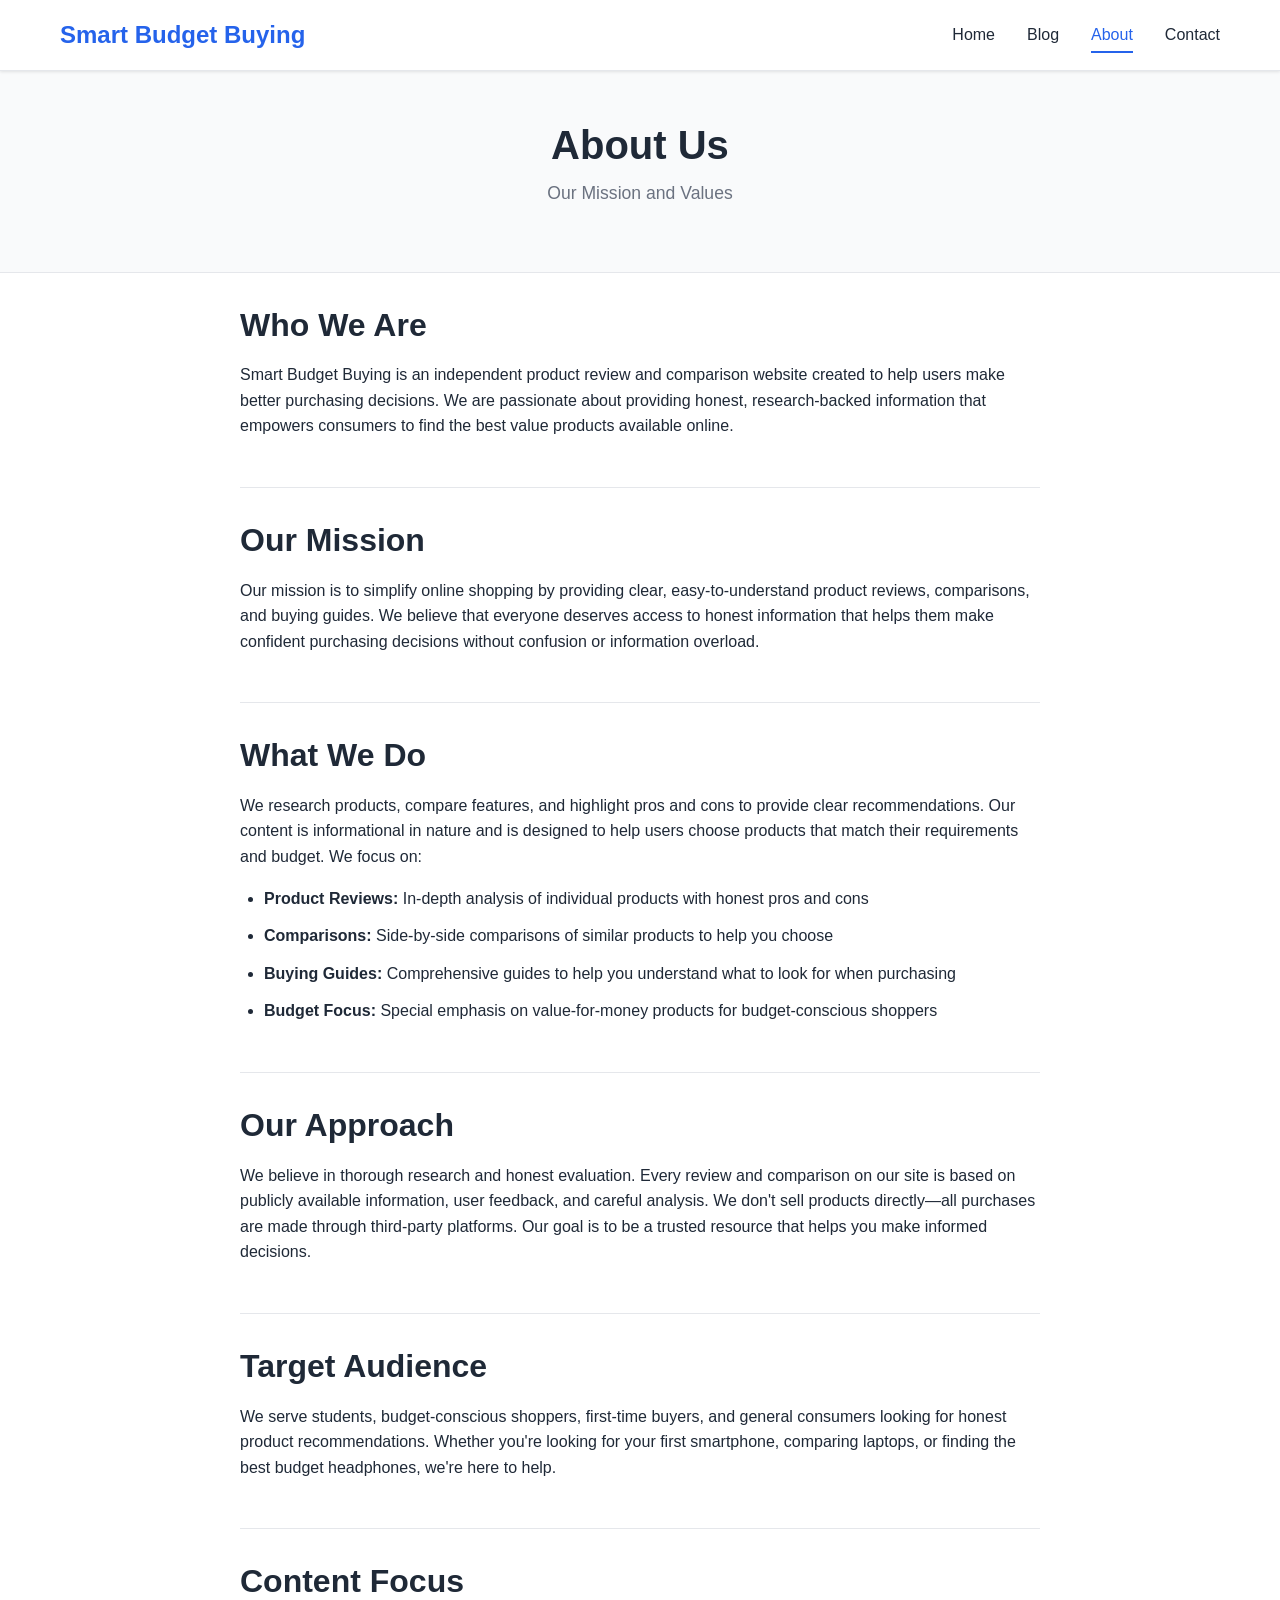
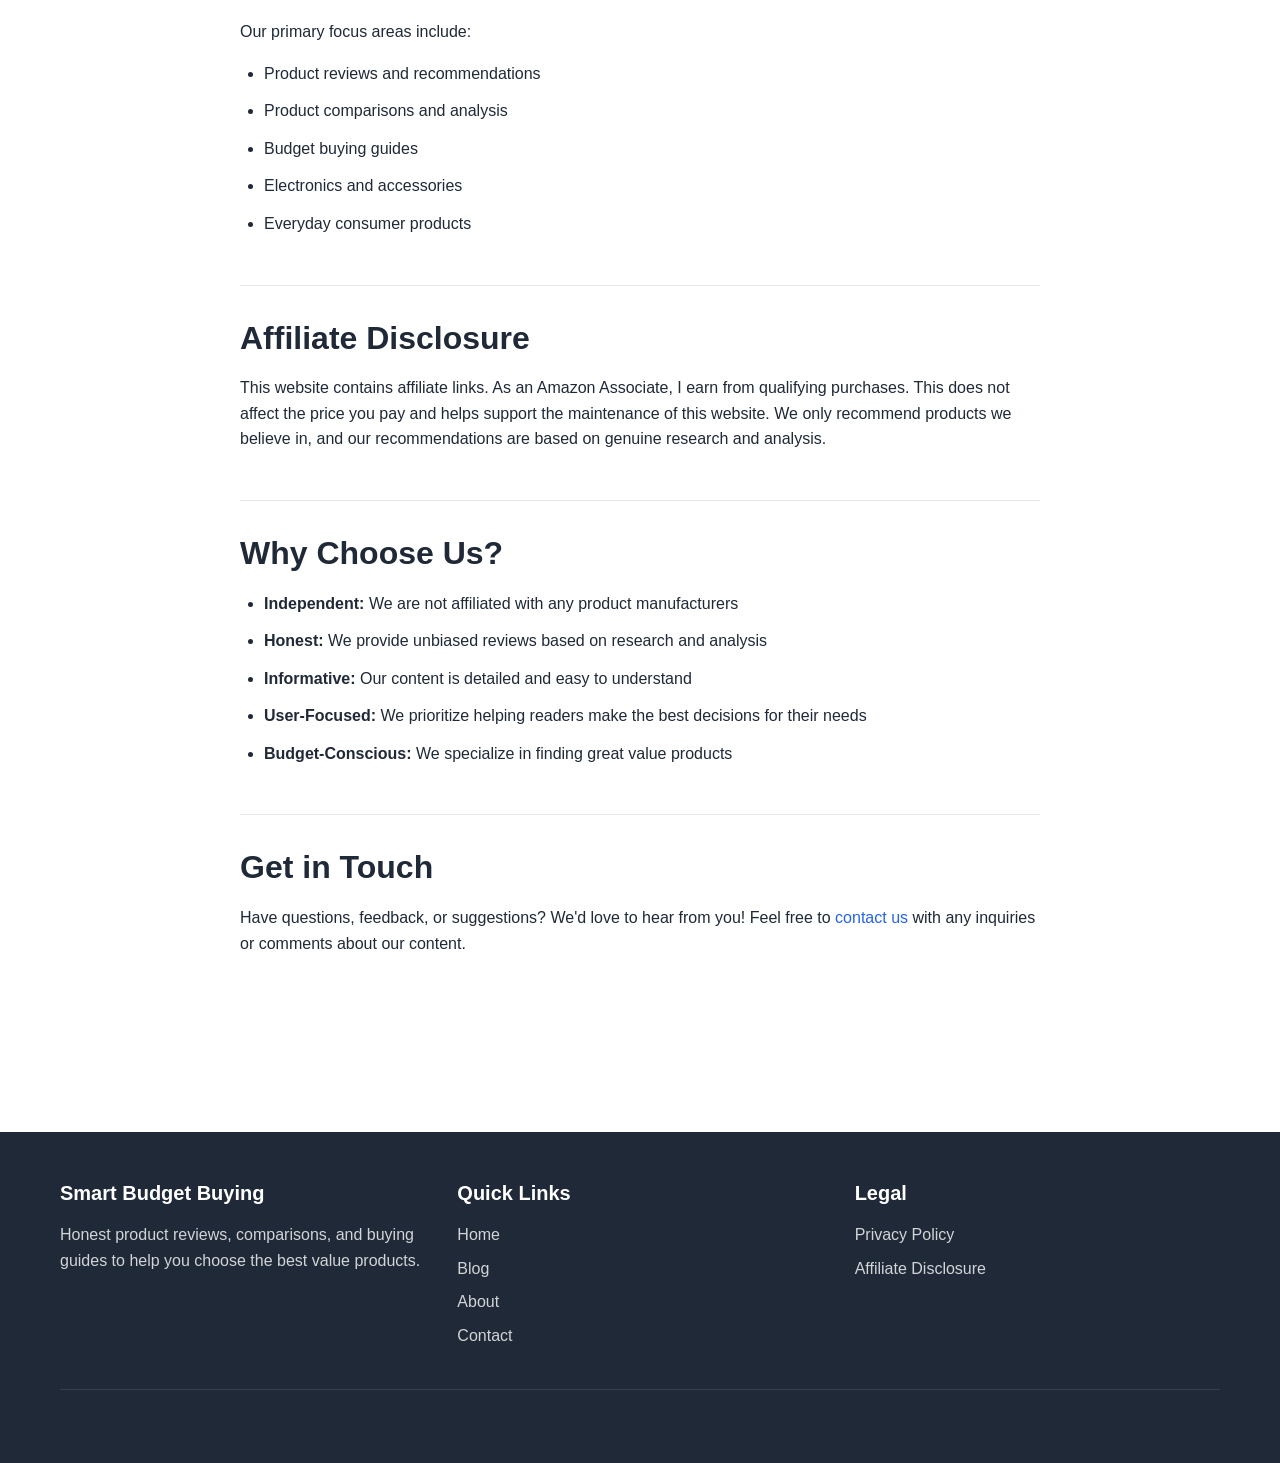
==== about.html @ f193b0b7 "Add files via upload" ====
<!DOCTYPE html>
<html lang="en">
<head>
    <meta charset="UTF-8">
    <meta name="viewport" content="width=device-width, initial-scale=1.0">
    <meta name="description" content="Learn about Smart Budget Buying and our mission to help you make informed purchasing decisions.">
    <title>About Us - Smart Budget Buying</title>
    <link rel="stylesheet" href="styles.css">
</head>
<body>
    <nav class="navbar">
        <div class="container">
            <div class="nav-brand">
                <a href="index.html" class="logo">Smart Budget Buying</a>
            </div>
            <ul class="nav-menu">
                <li><a href="index.html">Home</a></li>
                <li><a href="blog.html">Blog</a></li>
                <li><a href="about.html" class="active">About</a></li>
                <li><a href="contact.html">Contact</a></li>
            </ul>
        </div>
    </nav>

    <header class="page-header">
        <div class="container">
            <h1>About Us</h1>
            <p>Our Mission and Values</p>
        </div>
    </header>

    <main>
        <div class="container">
            <article class="page-content">
                <section class="about-section">
                    <h2>Who We Are</h2>
                    <p>Smart Budget Buying is an independent product review and comparison website created to help users make better purchasing decisions. We are passionate about providing honest, research-backed information that empowers consumers to find the best value products available online.</p>
                </section>

                <section class="about-section">
                    <h2>Our Mission</h2>
                    <p>Our mission is to simplify online shopping by providing clear, easy-to-understand product reviews, comparisons, and buying guides. We believe that everyone deserves access to honest information that helps them make confident purchasing decisions without confusion or information overload.</p>
                </section>

                <section class="about-section">
                    <h2>What We Do</h2>
                    <p>We research products, compare features, and highlight pros and cons to provide clear recommendations. Our content is informational in nature and is designed to help users choose products that match their requirements and budget. We focus on:</p>
                    <ul class="about-list">
                        <li><strong>Product Reviews:</strong> In-depth analysis of individual products with honest pros and cons</li>
                        <li><strong>Comparisons:</strong> Side-by-side comparisons of similar products to help you choose</li>
                        <li><strong>Buying Guides:</strong> Comprehensive guides to help you understand what to look for when purchasing</li>
                        <li><strong>Budget Focus:</strong> Special emphasis on value-for-money products for budget-conscious shoppers</li>
                    </ul>
                </section>

                <section class="about-section">
                    <h2>Our Approach</h2>
                    <p>We believe in thorough research and honest evaluation. Every review and comparison on our site is based on publicly available information, user feedback, and careful analysis. We don't sell products directly—all purchases are made through third-party platforms. Our goal is to be a trusted resource that helps you make informed decisions.</p>
                </section>

                <section class="about-section">
                    <h2>Target Audience</h2>
                    <p>We serve students, budget-conscious shoppers, first-time buyers, and general consumers looking for honest product recommendations. Whether you're looking for your first smartphone, comparing laptops, or finding the best budget headphones, we're here to help.</p>
                </section>

                <section class="about-section">
                    <h2>Content Focus</h2>
                    <p>Our primary focus areas include:</p>
                    <ul class="about-list">
                        <li>Product reviews and recommendations</li>
                        <li>Product comparisons and analysis</li>
                        <li>Budget buying guides</li>
                        <li>Electronics and accessories</li>
                        <li>Everyday consumer products</li>
                    </ul>
                </section>

                <section class="about-section">
                    <h2>Affiliate Disclosure</h2>
                    <p>This website contains affiliate links. As an Amazon Associate, I earn from qualifying purchases. This does not affect the price you pay and helps support the maintenance of this website. We only recommend products we believe in, and our recommendations are based on genuine research and analysis.</p>
                </section>

                <section class="about-section">
                    <h2>Why Choose Us?</h2>
                    <ul class="about-list">
                        <li><strong>Independent:</strong> We are not affiliated with any product manufacturers</li>
                        <li><strong>Honest:</strong> We provide unbiased reviews based on research and analysis</li>
                        <li><strong>Informative:</strong> Our content is detailed and easy to understand</li>
                        <li><strong>User-Focused:</strong> We prioritize helping readers make the best decisions for their needs</li>
                        <li><strong>Budget-Conscious:</strong> We specialize in finding great value products</li>
                    </ul>
                </section>

                <section class="about-section">
                    <h2>Get in Touch</h2>
                    <p>Have questions, feedback, or suggestions? We'd love to hear from you! Feel free to <a href="contact.html">contact us</a> with any inquiries or comments about our content.</p>
                </section>
            </article>
        </div>
    </main>

    <footer>
        <div class="container">
            <div class="footer-content">
                <div class="footer-section">
                    <h4>Smart Budget Buying</h4>
                    <p>Honest product reviews, comparisons, and buying guides to help you choose the best value products.</p>
                </div>
                <div class="footer-section">
                    <h4>Quick Links</h4>
                    <ul>
                        <li><a href="index.html">Home</a></li>
                        <li><a href="blog.html">Blog</a></li>
                        <li><a href="about.html">About</a></li>
                        <li><a href="contact.html">Contact</a></li>
                    </ul>
                </div>
                <div class="footer-section">
                    <h4>Legal</h4>
                    <ul>
                        <li><a href="privacy-policy.html">Privacy Policy</a></li>
                        <li><a href="affiliate-disclosure.html">Affiliate Disclosure</a></li>
                    </ul>
                </div>
            </div>
            <div class="footer-bottom">
                <p>&copy; 2024 Smart Budget Buying. All rights reserved.</p>
            </div>
        </div>
    </footer>

    <script src="script.js"></script>
</body>
</html>
---- styles.css ----
/* ============================================
   Smart Budget Buying - Main Stylesheet
   ============================================ */

/* Reset and Base Styles */
* {
    margin: 0;
    padding: 0;
    box-sizing: border-box;
}

:root {
    --primary-color: #2563eb;
    --primary-dark: #1e40af;
    --secondary-color: #10b981;
    --text-dark: #1f2937;
    --text-light: #6b7280;
    --border-color: #e5e7eb;
    --bg-light: #f9fafb;
    --bg-white: #ffffff;
    --shadow: 0 1px 3px rgba(0, 0, 0, 0.1);
    --shadow-lg: 0 10px 15px rgba(0, 0, 0, 0.1);
}

html {
    scroll-behavior: smooth;
}

body {
    font-family: -apple-system, BlinkMacSystemFont, 'Segoe UI', Roboto, 'Helvetica Neue', Arial, sans-serif;
    line-height: 1.6;
    color: var(--text-dark);
    background-color: var(--bg-white);
}

/* Typography */
h1, h2, h3, h4, h5, h6 {
    line-height: 1.3;
    margin-bottom: 1rem;
    color: var(--text-dark);
}

h1 {
    font-size: 2.5rem;
    font-weight: 700;
}

h2 {
    font-size: 2rem;
    font-weight: 700;
}

h3 {
    font-size: 1.5rem;
    font-weight: 600;
}

h4 {
    font-size: 1.25rem;
    font-weight: 600;
}

p {
    margin-bottom: 1rem;
    color: var(--text-dark);
}

a {
    color: var(--primary-color);
    text-decoration: none;
    transition: color 0.3s ease;
}

a:hover {
    color: var(--primary-dark);
    text-decoration: underline;
}

/* Container */
.container {
    max-width: 1200px;
    margin: 0 auto;
    padding: 0 20px;
}

/* Navigation */
.navbar {
    background-color: var(--bg-white);
    border-bottom: 1px solid var(--border-color);
    position: sticky;
    top: 0;
    z-index: 100;
    box-shadow: var(--shadow);
}

.navbar .container {
    display: flex;
    justify-content: space-between;
    align-items: center;
    padding: 1rem 20px;
}

.nav-brand {
    flex-shrink: 0;
}

.logo {
    font-size: 1.5rem;
    font-weight: 700;
    color: var(--primary-color);
    display: flex;
    align-items: center;
}

.nav-menu {
    display: flex;
    list-style: none;
    gap: 2rem;
}

.nav-menu a {
    color: var(--text-dark);
    font-weight: 500;
    transition: color 0.3s ease;
    padding: 0.5rem 0;
    border-bottom: 2px solid transparent;
}

.nav-menu a:hover,
.nav-menu a.active {
    color: var(--primary-color);
    border-bottom-color: var(--primary-color);
}

/* Hero Section */
.hero {
    background: linear-gradient(135deg, var(--primary-color) 0%, var(--primary-dark) 100%);
    color: white;
    padding: 4rem 0;
    text-align: center;
}

.hero h1 {
    color: white;
    margin-bottom: 0.5rem;
}

.hero p {
    color: rgba(255, 255, 255, 0.9);
    font-size: 1.25rem;
    margin-bottom: 0.5rem;
}

.hero .subtitle {
    font-size: 1rem;
    margin-bottom: 2rem;
}

/* Page Header */
.page-header {
    background-color: var(--bg-light);
    padding: 3rem 0;
    text-align: center;
    border-bottom: 1px solid var(--border-color);
}

.page-header h1 {
    margin-bottom: 0.5rem;
}

.page-header p {
    color: var(--text-light);
    font-size: 1.1rem;
}

/* Buttons */
.btn {
    display: inline-block;
    padding: 0.75rem 1.5rem;
    border-radius: 0.375rem;
    font-weight: 600;
    text-align: center;
    cursor: pointer;
    border: none;
    transition: all 0.3s ease;
    text-decoration: none;
}

.btn-primary {
    background-color: var(--primary-color);
    color: white;
}

.btn-primary:hover {
    background-color: var(--primary-dark);
    text-decoration: none;
}

.btn-secondary {
    background-color: var(--secondary-color);
    color: white;
}

.btn-secondary:hover {
    background-color: #059669;
    text-decoration: none;
}

/* Main Content */
main {
    min-height: calc(100vh - 200px);
    padding: 2rem 0;
}

/* Featured Articles Section */
.featured-articles {
    padding: 3rem 0;
}

.featured-articles h2 {
    text-align: center;
    margin-bottom: 2rem;
}

.articles-grid {
    display: grid;
    grid-template-columns: repeat(auto-fit, minmax(300px, 1fr));
    gap: 2rem;
    margin-bottom: 2rem;
}

.article-card {
    background-color: var(--bg-white);
    border: 1px solid var(--border-color);
    border-radius: 0.5rem;
    padding: 1.5rem;
    transition: all 0.3s ease;
    box-shadow: var(--shadow);
}

.article-card:hover {
    box-shadow: var(--shadow-lg);
    transform: translateY(-2px);
}

.article-category {
    display: inline-block;
    background-color: var(--primary-color);
    color: white;
    padding: 0.25rem 0.75rem;
    border-radius: 0.25rem;
    font-size: 0.875rem;
    font-weight: 600;
    margin-bottom: 1rem;
}

.article-card h3 {
    margin-bottom: 0.5rem;
}

.article-card h3 a {
    color: var(--text-dark);
}

.article-card h3 a:hover {
    color: var(--primary-color);
}

.article-meta {
    color: var(--text-light);
    font-size: 0.875rem;
    margin-bottom: 1rem;
}

.read-more {
    color: var(--primary-color);
    font-weight: 600;
    display: inline-block;
    margin-top: 1rem;
}

.read-more:hover {
    color: var(--primary-dark);
}

.view-all {
    text-align: center;
    margin-top: 2rem;
}

/* Categories Section */
.categories {
    background-color: var(--bg-light);
    padding: 3rem 0;
    margin: 2rem 0;
}

.categories h2 {
    text-align: center;
    margin-bottom: 2rem;
}

.category-grid {
    display: grid;
    grid-template-columns: repeat(auto-fit, minmax(250px, 1fr));
    gap: 1.5rem;
}

.category-card {
    background-color: var(--bg-white);
    padding: 2rem;
    border-radius: 0.5rem;
    text-align: center;
    border: 2px solid var(--border-color);
    transition: all 0.3s ease;
    cursor: pointer;
}

.category-card:hover {
    border-color: var(--primary-color);
    box-shadow: var(--shadow-lg);
}

.category-card h3 {
    color: var(--primary-color);
    margin-bottom: 0.5rem;
}

.category-card p {
    color: var(--text-light);
    margin: 0;
}

/* About Preview Section */
.about-preview {
    padding: 3rem 0;
    text-align: center;
}

.about-preview h2 {
    margin-bottom: 1rem;
}

.about-preview p {
    font-size: 1.1rem;
    color: var(--text-light);
    max-width: 600px;
    margin-left: auto;
    margin-right: auto;
    margin-bottom: 2rem;
}

/* Blog Layout */
.blog-layout {
    display: grid;
    grid-template-columns: 250px 1fr;
    gap: 2rem;
}

.sidebar {
    background-color: var(--bg-light);
    padding: 1.5rem;
    border-radius: 0.5rem;
    height: fit-content;
    position: sticky;
    top: 100px;
}

.filter-section h3 {
    margin-bottom: 1rem;
    font-size: 1.1rem;
}

.category-filter {
    list-style: none;
}

.category-filter li {
    margin-bottom: 0.5rem;
}

.filter-btn {
    display: block;
    padding: 0.75rem 1rem;
    border-radius: 0.375rem;
    background-color: transparent;
    border: 1px solid var(--border-color);
    cursor: pointer;
    transition: all 0.3s ease;
    width: 100%;
    text-align: left;
    color: var(--text-dark);
    font-weight: 500;
}

.filter-btn:hover,
.filter-btn.active {
    background-color: var(--primary-color);
    color: white;
    border-color: var(--primary-color);
}

.blog-content {
    flex: 1;
}

.articles-list {
    display: flex;
    flex-direction: column;
    gap: 2rem;
}

.article-item {
    background-color: var(--bg-white);
    border: 1px solid var(--border-color);
    border-radius: 0.5rem;
    padding: 2rem;
    transition: all 0.3s ease;
}

.article-item:hover {
    box-shadow: var(--shadow-lg);
}

.article-header {
    margin-bottom: 1rem;
}

.article-item .article-category {
    display: inline-block;
    margin-bottom: 0.5rem;
}

.article-item h2 {
    margin-bottom: 0.5rem;
}

.article-item h2 a {
    color: var(--text-dark);
}

.article-item h2 a:hover {
    color: var(--primary-color);
}

.no-results {
    text-align: center;
    padding: 3rem;
    background-color: var(--bg-light);
    border-radius: 0.5rem;
    color: var(--text-light);
}

/* Page Content */
.page-content {
    max-width: 800px;
    margin: 0 auto;
}

.about-section,
.policy-section {
    margin-bottom: 2rem;
    padding-bottom: 2rem;
    border-bottom: 1px solid var(--border-color);
}

.about-section:last-child,
.policy-section:last-child {
    border-bottom: none;
}

.about-list,
.policy-list,
.contact-list {
    margin-left: 1.5rem;
    margin-bottom: 1rem;
}

.about-list li,
.policy-list li,
.contact-list li {
    margin-bottom: 0.75rem;
    color: var(--text-dark);
}

/* Contact Layout */
.contact-layout {
    display: grid;
    grid-template-columns: 1fr 1fr;
    gap: 3rem;
    margin: 2rem 0;
}

.contact-info h2,
.contact-form-section h2 {
    margin-bottom: 1.5rem;
}

.contact-details {
    display: flex;
    flex-direction: column;
    gap: 2rem;
}

.contact-item h3 {
    margin-bottom: 0.5rem;
    color: var(--primary-color);
}

.contact-item p {
    color: var(--text-light);
}

.contact-item a {
    color: var(--primary-color);
    font-weight: 600;
}

/* Contact Form */
.contact-form {
    display: flex;
    flex-direction: column;
    gap: 1.5rem;
}

.form-group {
    display: flex;
    flex-direction: column;
}

.form-group label {
    margin-bottom: 0.5rem;
    font-weight: 600;
    color: var(--text-dark);
}

.form-group input,
.form-group textarea,
.form-group select {
    padding: 0.75rem;
    border: 1px solid var(--border-color);
    border-radius: 0.375rem;
    font-family: inherit;
    font-size: 1rem;
    transition: border-color 0.3s ease;
}

.form-group input:focus,
.form-group textarea:focus,
.form-group select:focus {
    outline: none;
    border-color: var(--primary-color);
    box-shadow: 0 0 0 3px rgba(37, 99, 235, 0.1);
}

.form-message {
    padding: 1rem;
    border-radius: 0.375rem;
    margin-top: 1rem;
}

.form-message.success {
    background-color: #d1fae5;
    color: #065f46;
    border: 1px solid #6ee7b7;
}

.form-message.error {
    background-color: #fee2e2;
    color: #991b1b;
    border: 1px solid #fca5a5;
}

/* Footer */
footer {
    background-color: var(--text-dark);
    color: white;
    padding: 3rem 0 1rem;
    margin-top: 4rem;
}

.footer-content {
    display: grid;
    grid-template-columns: repeat(auto-fit, minmax(250px, 1fr));
    gap: 2rem;
    margin-bottom: 2rem;
}

.footer-section h4 {
    color: white;
    margin-bottom: 1rem;
}

.footer-section p {
    color: rgba(255, 255, 255, 0.8);
    margin-bottom: 1rem;
}

.footer-section ul {
    list-style: none;
}

.footer-section ul li {
    margin-bottom: 0.5rem;
}

.footer-section a {
    color: rgba(255, 255, 255, 0.8);
    transition: color 0.3s ease;
}

.footer-section a:hover {
    color: white;
}

.footer-bottom {
    border-top: 1px solid rgba(255, 255, 255, 0.1);
    padding-top: 1rem;
    text-align: center;
    color: rgba(255, 255, 255, 0.6);
}

/* Article Template Styles */
.article-content {
    max-width: 800px;
    margin: 0 auto;
    line-height: 1.8;
}

.article-content h2 {
    margin-top: 2rem;
    margin-bottom: 1rem;
}

.article-content h3 {
    margin-top: 1.5rem;
    margin-bottom: 0.75rem;
}

.article-content ul,
.article-content ol {
    margin-left: 1.5rem;
    margin-bottom: 1rem;
}

.article-content li {
    margin-bottom: 0.5rem;
}

.article-content blockquote {
    border-left: 4px solid var(--primary-color);
    padding-left: 1rem;
    margin: 1.5rem 0;
    color: var(--text-light);
    font-style: italic;
}

.article-content table {
    width: 100%;
    border-collapse: collapse;
    margin: 1.5rem 0;
}

.article-content table th,
.article-content table td {
    border: 1px solid var(--border-color);
    padding: 0.75rem;
    text-align: left;
}

.article-content table th {
    background-color: var(--bg-light);
    font-weight: 600;
}

.article-meta-info {
    background-color: var(--bg-light);
    padding: 1.5rem;
    border-radius: 0.5rem;
    margin-bottom: 2rem;
    border-left: 4px solid var(--primary-color);
}

.article-meta-info p {
    margin: 0.5rem 0;
    color: var(--text-light);
}

/* Responsive Design */
@media (max-width: 768px) {
    h1 {
        font-size: 2rem;
    }

    h2 {
        font-size: 1.5rem;
    }

    .nav-menu {
        gap: 1rem;
        font-size: 0.9rem;
    }

    .hero {
        padding: 2rem 0;
    }

    .hero h1 {
        font-size: 1.75rem;
    }

    .hero p {
        font-size: 1rem;
    }

    .articles-grid {
        grid-template-columns: 1fr;
    }

    .category-grid {
        grid-template-columns: 1fr;
    }

    .blog-layout {
        grid-template-columns: 1fr;
    }

    .sidebar {
        position: static;
    }

    .contact-layout {
        grid-template-columns: 1fr;
    }

    .footer-content {
        grid-template-columns: 1fr;
    }
}

@media (max-width: 480px) {
    .container {
        padding: 0 15px;
    }

    h1 {
        font-size: 1.5rem;
    }

    h2 {
        font-size: 1.25rem;
    }

    .nav-menu {
        gap: 0.5rem;
        font-size: 0.8rem;
    }

    .hero {
        padding: 1.5rem 0;
    }

    .btn {
        padding: 0.6rem 1.2rem;
        font-size: 0.9rem;
    }
}
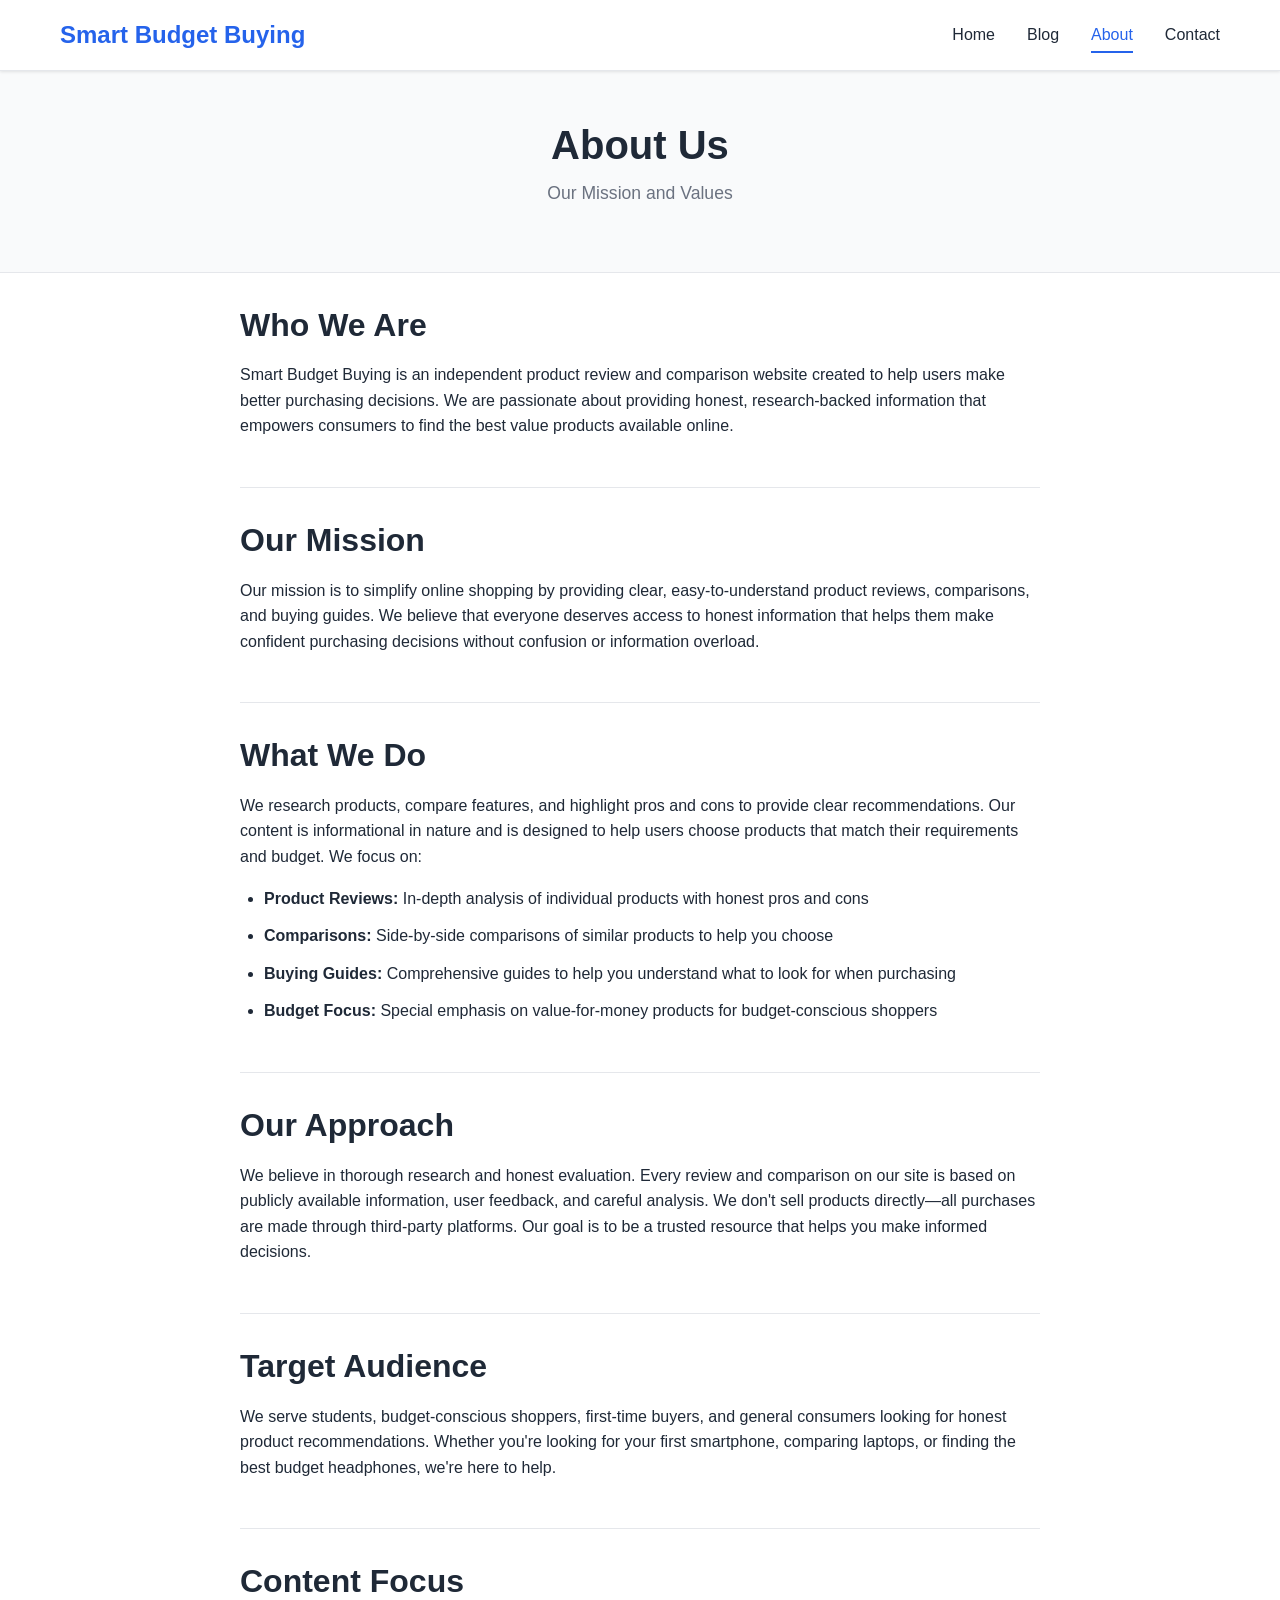
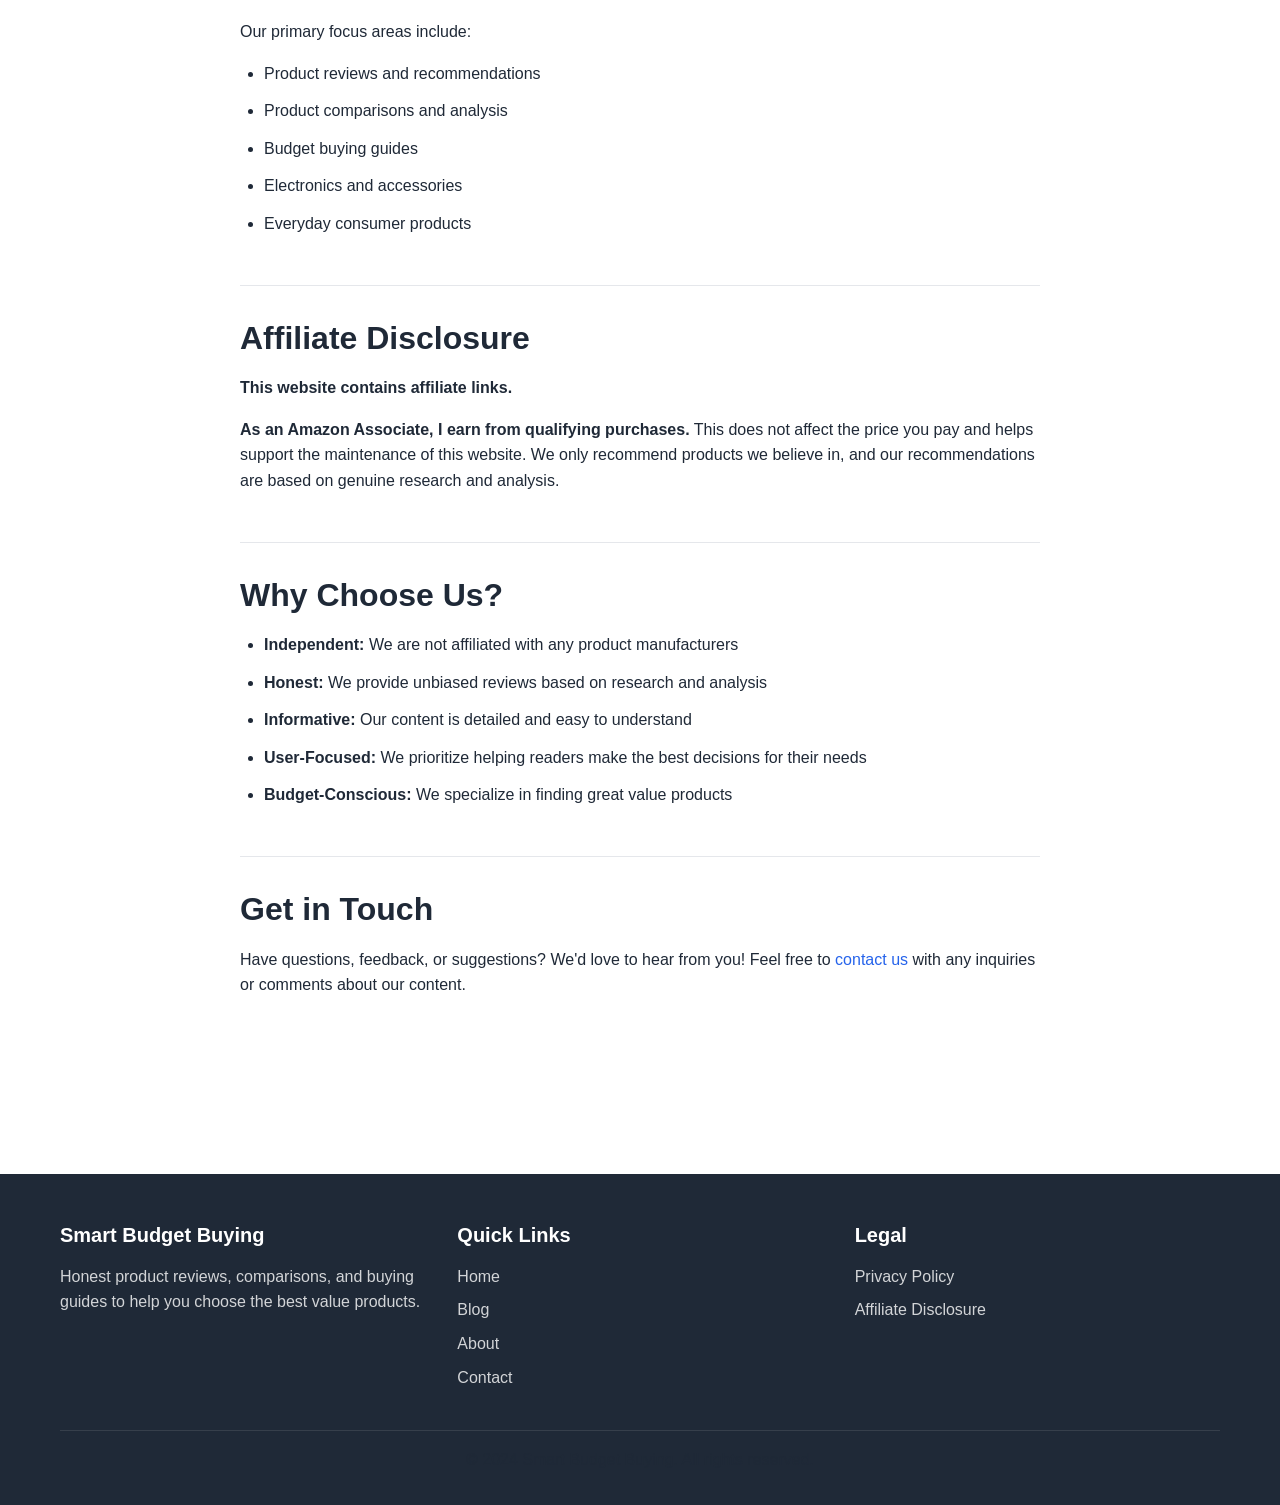
==== commit a01d7bb9: "Add files via upload" ====
--- a/about.html
+++ b/about.html
@@ -77,7 +77,8 @@
 
                 <section class="about-section">
                     <h2>Affiliate Disclosure</h2>
-                    <p>This website contains affiliate links. As an Amazon Associate, I earn from qualifying purchases. This does not affect the price you pay and helps support the maintenance of this website. We only recommend products we believe in, and our recommendations are based on genuine research and analysis.</p>
+                    <p><strong>This website contains affiliate links.</strong></p>
+                    <p><strong>As an Amazon Associate, I earn from qualifying purchases.</strong> This does not affect the price you pay and helps support the maintenance of this website. We only recommend products we believe in, and our recommendations are based on genuine research and analysis.</p>
                 </section>
 
                 <section class="about-section">
